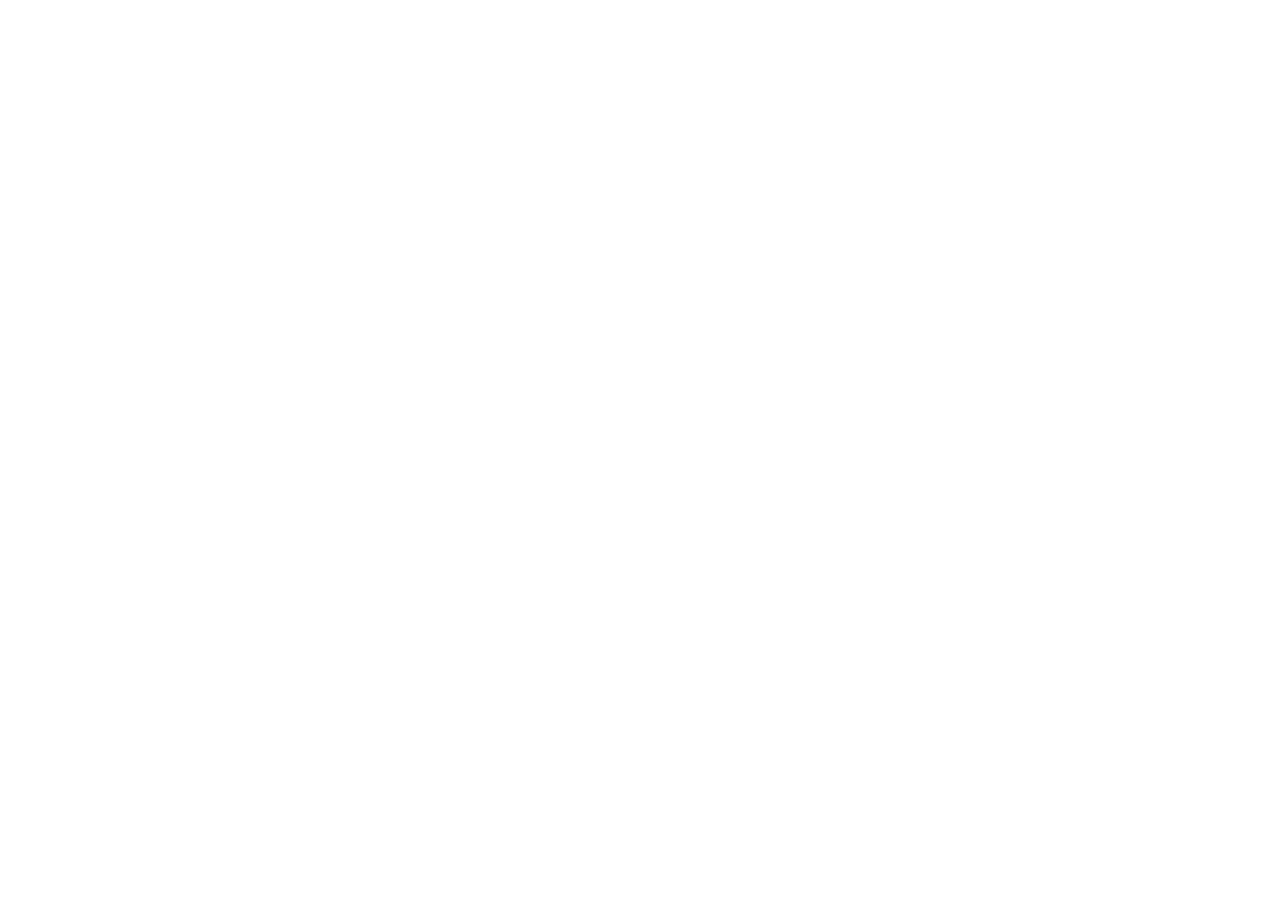
==== cssMemSlider/index.html @ 36a8434e "init: initial project cssMemSlider" ====
<!DOCTYPE html>
<html lang="en">
<head>
    <meta charset="UTF-8">
    <meta http-equiv="X-UA-Compatible" content="IE=edge">
    <meta name="viewport" content="width=device-width, initial-scale=1.0">
    <title>cssMemSlider</title>
</head>
<body>
    
</body>
</html>
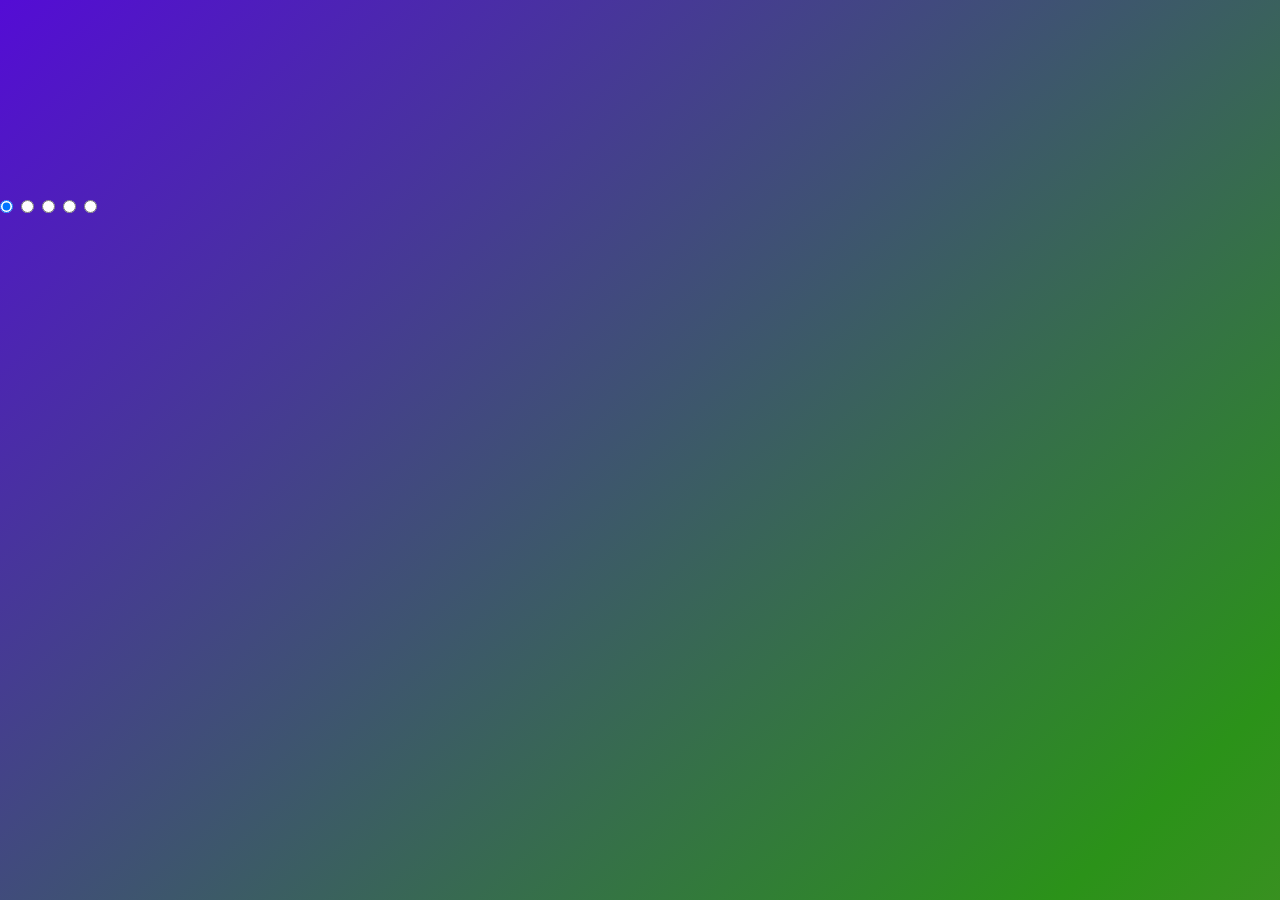
==== commit 99df0b9a: "feat: add structure" ====
--- a/cssMemSlider/index.html
+++ b/cssMemSlider/index.html
@@ -4,9 +4,42 @@
     <meta charset="UTF-8">
     <meta http-equiv="X-UA-Compatible" content="IE=edge">
     <meta name="viewport" content="width=device-width, initial-scale=1.0">
+    <link rel="shortcut icon" href="./assets/ico/favicon.ico" type="image/x-icon">
+   <link rel="stylesheet" href="./styles/nomalize.css">
+   <link rel="stylesheet" href="./styles/style.css">
+
     <title>cssMemSlider</title>
 </head>
 <body>
-    
+    <main class="gradient-background">
+        <div class="slider">
+            <div class="slide"><img src="" alt=""></div>
+            <div class="slide"><img src="" alt=""></div>
+            <div class="slide"><img src="" alt=""></div>
+            <div class="slide"><img src="" alt=""></div>
+            <div class="slide"><img src="" alt=""></div>
+        </div>
+        <div class="content">
+            <div class="text text_1"></div>
+            <div class="text text_2"></div>
+            <div class="text text_3"></div>
+            <div class="text text_4"></div>
+            <div class="text text_5"></div>
+        </div>
+        <div class="navigation">
+            <label for="slide-1"></label>
+            <label for="slide-2"></label>
+            <label for="slide-3"></label>
+            <label for="slide-4"></label>
+            <label for="slide-5"></label>
+        </div>
+        <input type="radio" id="slide-1" checked>
+        <input type="radio" id="slide-2">
+        <input type="radio" id="slide-3">
+        <input type="radio" id="slide-4">
+        <input type="radio" id="slide-5">
+         
+
+    </main>
 </body>
 </html>--- a/cssMemSlider/styles/nomalize.css
+++ b/cssMemSlider/styles/nomalize.css
@@ -0,0 +1,348 @@
+
+/* Document
+   ========================================================================== */
+
+/**
+ * 1. Correct the line height in all browsers.
+ * 2. Prevent adjustments of font size after orientation changes in iOS.
+ */
+
+ html {
+    line-height: 1.15; /* 1 */
+    -webkit-text-size-adjust: 100%; /* 2 */
+  }
+  
+  /* Sections
+     ========================================================================== */
+  
+  /**
+   * Remove the margin in all browsers.
+   */
+  
+  body {
+    margin: 0;
+  }
+  
+  /**
+   * Render the `main` element consistently in IE.
+   */
+  
+  main {
+    display: block;
+  }
+  
+  /**
+   * Correct the font size and margin on `h1` elements within `section` and
+   * `article` contexts in Chrome, Firefox, and Safari.
+   */
+  
+  h1 {
+    font-size: 2em;
+    margin: 0.67em 0;
+  }
+  
+  /* Grouping content
+     ========================================================================== */
+  
+  /**
+   * 1. Add the correct box sizing in Firefox.
+   * 2. Show the overflow in Edge and IE.
+   */
+  
+  hr {
+    box-sizing: content-box; /* 1 */
+    height: 0; /* 1 */
+    overflow: visible; /* 2 */
+  }
+  
+  /**
+   * 1. Correct the inheritance and scaling of font size in all browsers.
+   * 2. Correct the odd `em` font sizing in all browsers.
+   */
+  
+  pre {
+    font-family: monospace, monospace; /* 1 */
+    font-size: 1em; /* 2 */
+  }
+  
+  /* Text-level semantics
+     ========================================================================== */
+  
+  /**
+   * Remove the gray background on active links in IE 10.
+   */
+  
+  a {
+    background-color: transparent;
+  }
+  
+  /**
+   * 1. Remove the bottom border in Chrome 57-
+   * 2. Add the correct text decoration in Chrome, Edge, IE, Opera, and Safari.
+   */
+  
+  abbr[title] {
+    border-bottom: none; /* 1 */
+    text-decoration: underline; /* 2 */
+    text-decoration: underline dotted; /* 2 */
+  }
+  
+  /**
+   * Add the correct font weight in Chrome, Edge, and Safari.
+   */
+  
+  b,
+  strong {
+    font-weight: bolder;
+  }
+  
+  /**
+   * 1. Correct the inheritance and scaling of font size in all browsers.
+   * 2. Correct the odd `em` font sizing in all browsers.
+   */
+  
+  code,
+  kbd,
+  samp {
+    font-family: monospace, monospace; /* 1 */
+    font-size: 1em; /* 2 */
+  }
+  
+  /**
+   * Add the correct font size in all browsers.
+   */
+  
+  small {
+    font-size: 80%;
+  }
+  
+  /**
+   * Prevent `sub` and `sup` elements from affecting the line height in
+   * all browsers.
+   */
+  
+  sub,
+  sup {
+    font-size: 75%;
+    line-height: 0;
+    position: relative;
+    vertical-align: baseline;
+  }
+  
+  sub {
+    bottom: -0.25em;
+  }
+  
+  sup {
+    top: -0.5em;
+  }
+  
+  /* Embedded content
+     ========================================================================== */
+  
+  /**
+   * Remove the border on images inside links in IE 10.
+   */
+  
+  img {
+    border-style: none;
+  }
+  
+  /* Forms
+     ========================================================================== */
+  
+  /**
+   * 1. Change the font styles in all browsers.
+   * 2. Remove the margin in Firefox and Safari.
+   */
+  
+  button,
+  input,
+  optgroup,
+  select,
+  textarea {
+    font-family: inherit; /* 1 */
+    font-size: 100%; /* 1 */
+    line-height: 1.15; /* 1 */
+    margin: 0; /* 2 */
+  }
+  
+  /**
+   * Show the overflow in IE.
+   * 1. Show the overflow in Edge.
+   */
+  
+  button,
+  input { /* 1 */
+    overflow: visible;
+  }
+  
+  /**
+   * Remove the inheritance of text transform in Edge, Firefox, and IE.
+   * 1. Remove the inheritance of text transform in Firefox.
+   */
+  
+  button,
+  select { /* 1 */
+    text-transform: none;
+  }
+  
+  /**
+   * Correct the inability to style clickable types in iOS and Safari.
+   */
+  
+  button,
+  [type="button"],
+  [type="reset"],
+  [type="submit"] {
+    -webkit-appearance: button;
+  }
+  
+  /**
+   * Remove the inner border and padding in Firefox.
+   */
+  
+  button::-moz-focus-inner,
+  [type="button"]::-moz-focus-inner,
+  [type="reset"]::-moz-focus-inner,
+  [type="submit"]::-moz-focus-inner {
+    border-style: none;
+    padding: 0;
+  }
+  
+  /**
+   * Restore the focus styles unset by the previous rule.
+   */
+  
+  button:-moz-focusring,
+  [type="button"]:-moz-focusring,
+  [type="reset"]:-moz-focusring,
+  [type="submit"]:-moz-focusring {
+    outline: 1px dotted ButtonText;
+  }
+  
+  /**
+   * Correct the padding in Firefox.
+   */
+  
+  fieldset {
+    padding: 0.35em 0.75em 0.625em;
+  }
+  
+  /**
+   * 1. Correct the text wrapping in Edge and IE.
+   * 2. Correct the color inheritance from `fieldset` elements in IE.
+   * 3. Remove the padding so developers are not caught out when they zero out
+   *    `fieldset` elements in all browsers.
+   */
+  
+  legend {
+    box-sizing: border-box; /* 1 */
+    color: inherit; /* 2 */
+    display: table; /* 1 */
+    max-width: 100%; /* 1 */
+    padding: 0; /* 3 */
+    white-space: normal; /* 1 */
+  }
+  
+  /**
+   * Add the correct vertical alignment in Chrome, Firefox, and Opera.
+   */
+  
+  progress {
+    vertical-align: baseline;
+  }
+  
+  /**
+   * Remove the default vertical scrollbar in IE 10+.
+   */
+  
+  textarea {
+    overflow: auto;
+  }
+  
+  /**
+   * 1. Add the correct box sizing in IE 10.
+   * 2. Remove the padding in IE 10.
+   */
+  
+  [type="checkbox"],
+  [type="radio"] {
+    box-sizing: border-box; /* 1 */
+    padding: 0; /* 2 */
+  }
+  
+  /**
+   * Correct the cursor style of increment and decrement buttons in Chrome.
+   */
+  
+  [type="number"]::-webkit-inner-spin-button,
+  [type="number"]::-webkit-outer-spin-button {
+    height: auto;
+  }
+  
+  /**
+   * 1. Correct the odd appearance in Chrome and Safari.
+   * 2. Correct the outline style in Safari.
+   */
+  
+  [type="search"] {
+    -webkit-appearance: textfield; /* 1 */
+    outline-offset: -2px; /* 2 */
+  }
+  
+  /**
+   * Remove the inner padding in Chrome and Safari on macOS.
+   */
+  
+  [type="search"]::-webkit-search-decoration {
+    -webkit-appearance: none;
+  }
+  
+  /**
+   * 1. Correct the inability to style clickable types in iOS and Safari.
+   * 2. Change font properties to `inherit` in Safari.
+   */
+  
+  ::-webkit-file-upload-button {
+    -webkit-appearance: button; /* 1 */
+    font: inherit; /* 2 */
+  }
+  
+  /* Interactive
+     ========================================================================== */
+  
+  /*
+   * Add the correct display in Edge, IE 10+, and Firefox.
+   */
+  
+  details {
+    display: block;
+  }
+  
+  /*
+   * Add the correct display in all browsers.
+   */
+  
+  summary {
+    display: list-item;
+  }
+  
+  /* Misc
+     ========================================================================== */
+  
+  /**
+   * Add the correct display in IE 10+.
+   */
+  
+  template {
+    display: none;
+  }
+  
+  /**
+   * Add the correct display in IE 10.
+   */
+  
+  [hidden] {
+    display: none;
+  }--- a/cssMemSlider/styles/style.css
+++ b/cssMemSlider/styles/style.css
@@ -0,0 +1,29 @@
+@font-face {
+    font-family: "Eilee";
+    src: url("./asset/fonts/EileesmithRegular.ttf") format("ttf"),url("./asset/fonts/EileesmithRegular.otf") format("otf");
+    font-weight: 400;
+    font-style: normal;
+  }
+  body{
+      font-family: 'Eilee';
+      font-size: 2rem;
+  }
+.gradient-background{
+        background: linear-gradient(317deg,#14ef9f,#341894,#a0845a,#2b9219,#540cd5);
+        background-size: 360% 360%;
+        animation: gradient-animation 48s ease infinite;
+        height: 100vh;
+      }
+      @keyframes gradient-animation {
+        0% {
+          background-position: 0% 50%;
+        }
+        50% {
+          background-position: 100% 50%;
+        }
+        100% {
+          background-position: 0% 50%;
+        }
+      }
+
+  
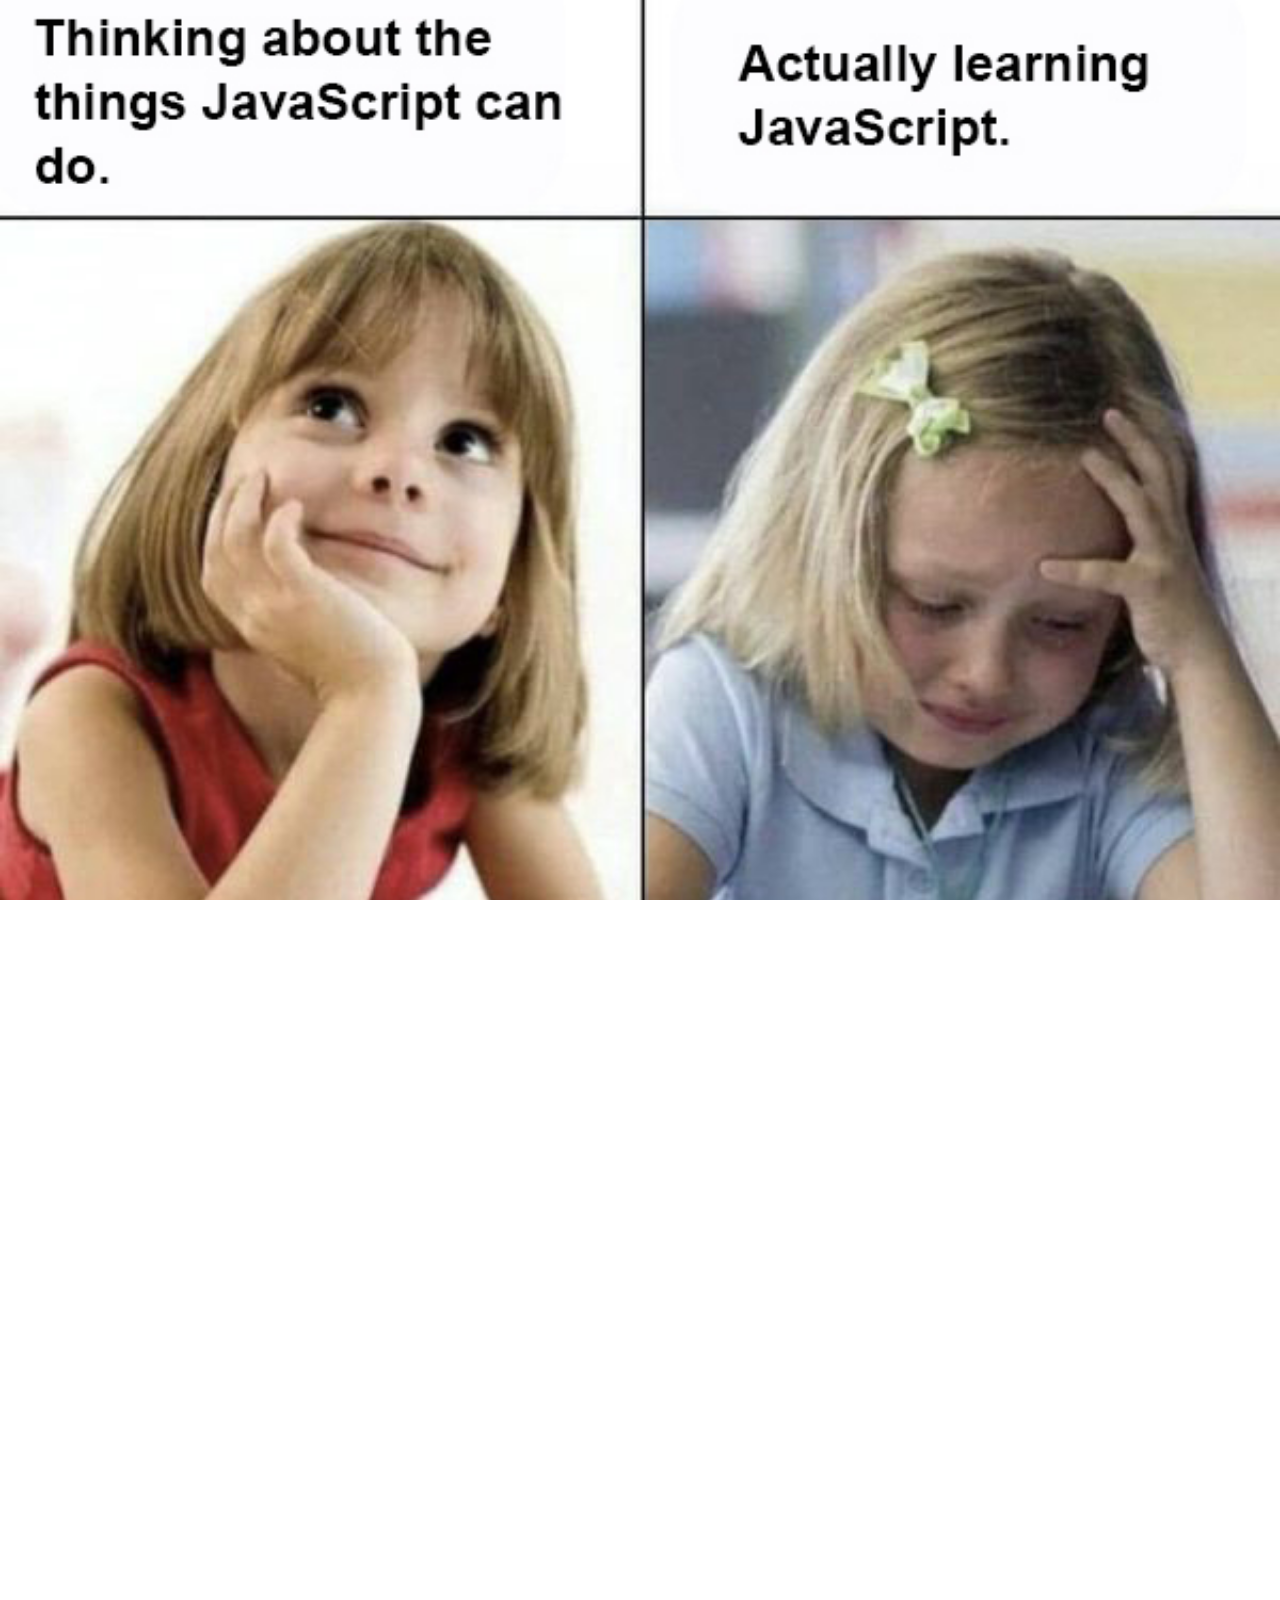
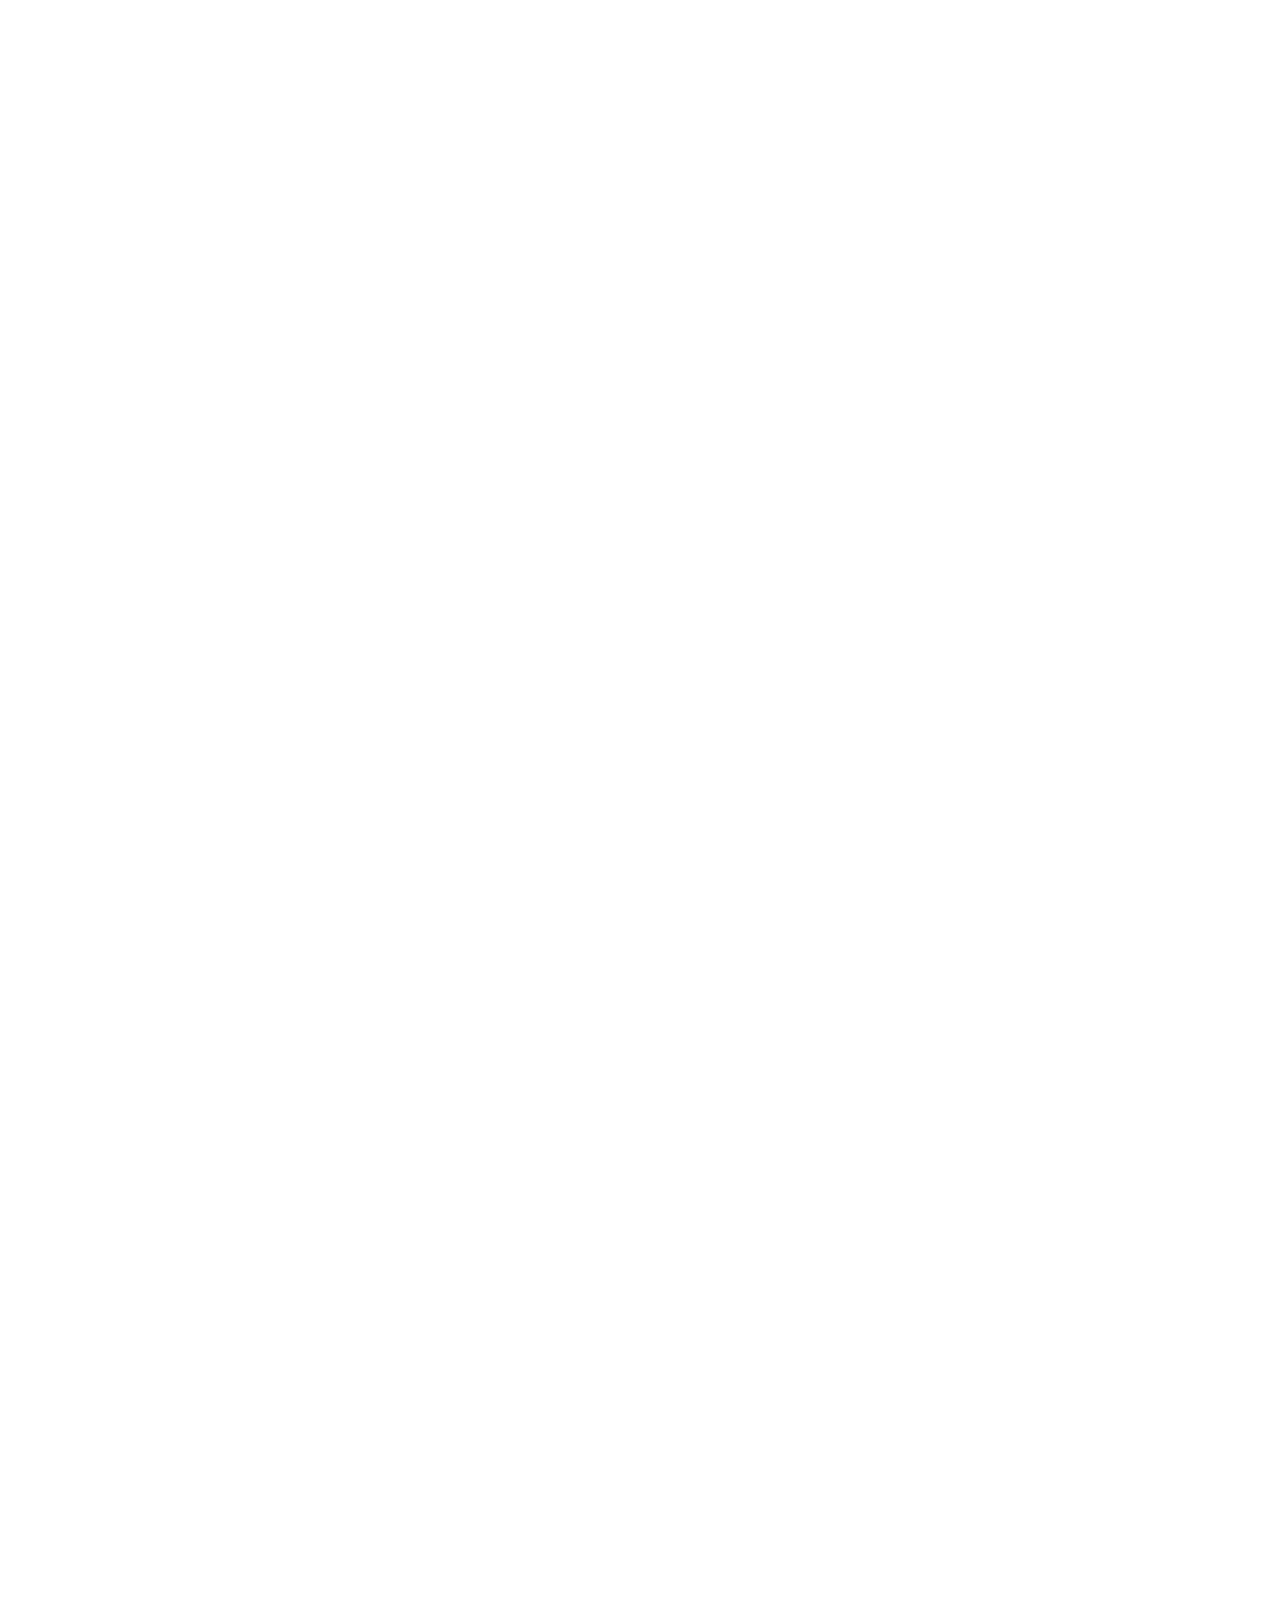
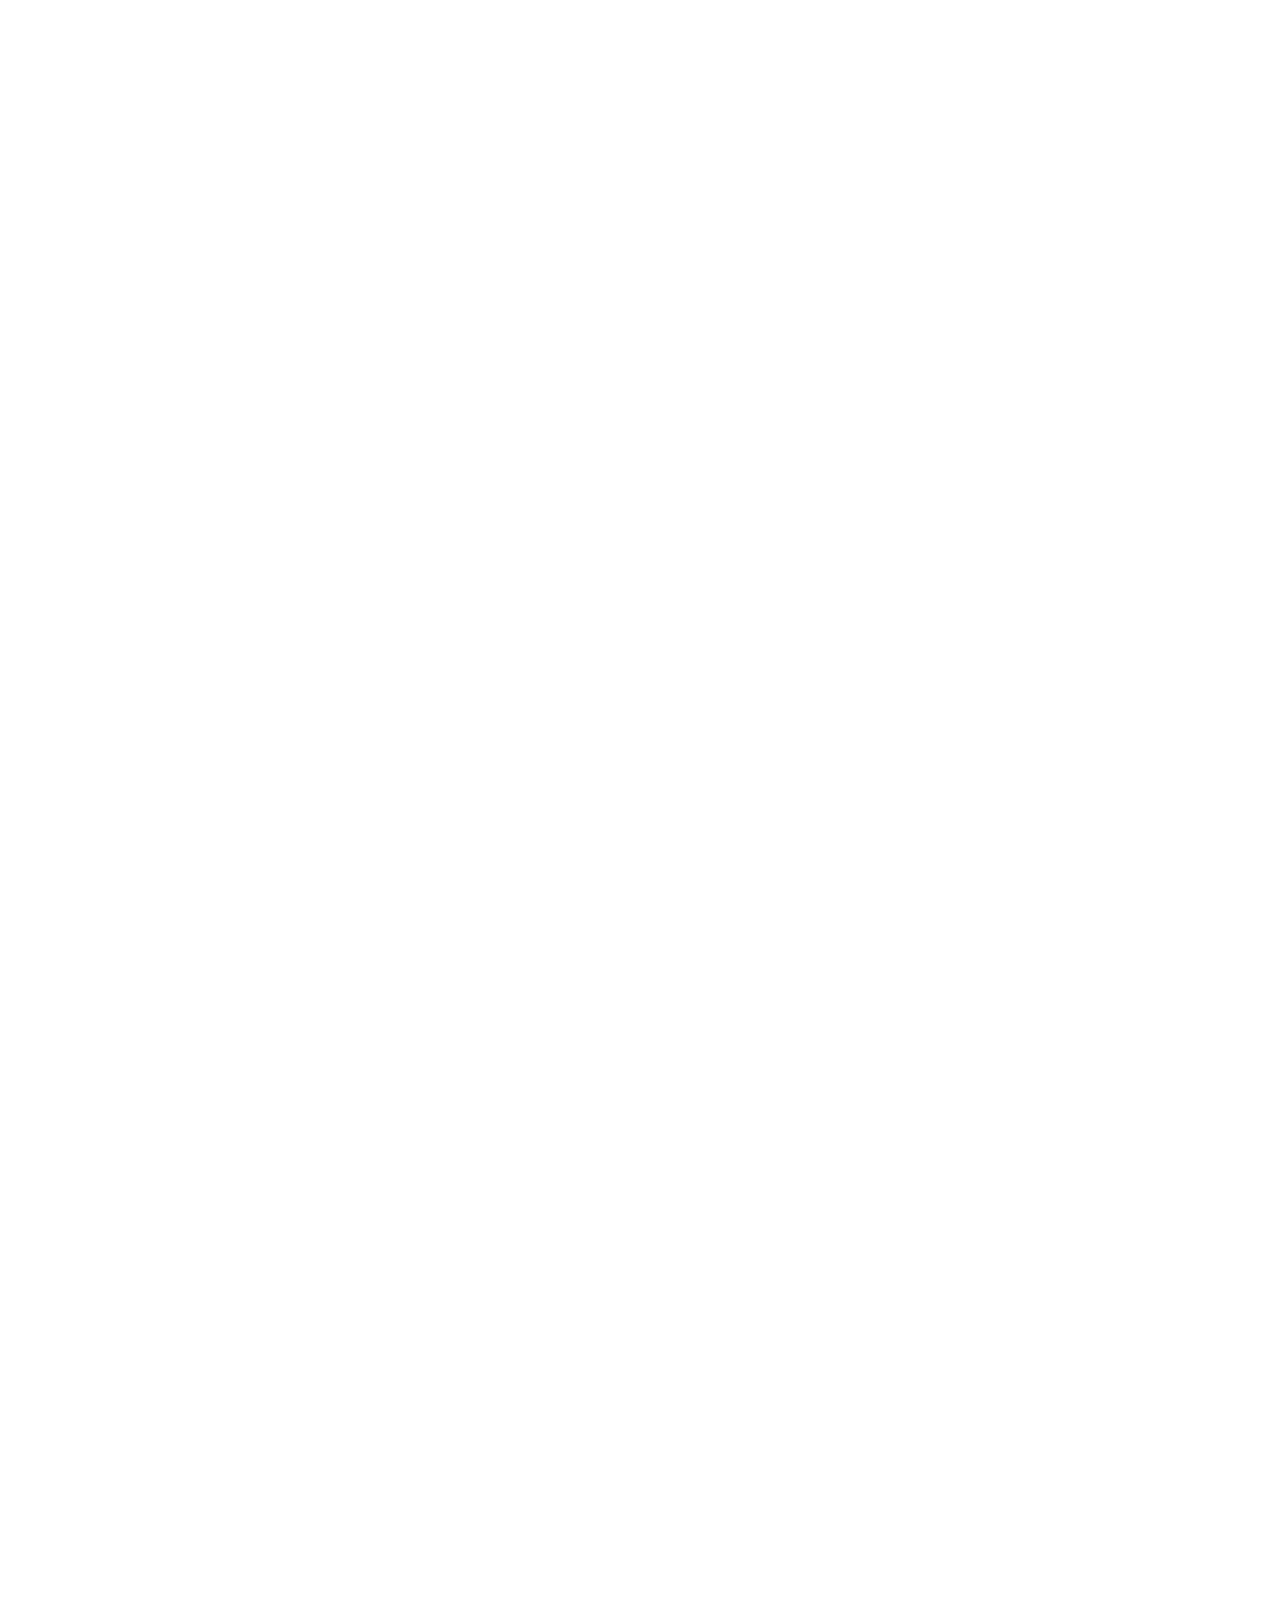
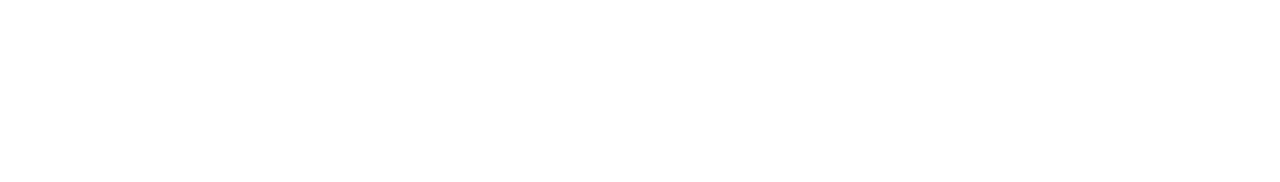
==== commit e0576aaa: "feat: add content" ====
--- a/cssMemSlider/index.html
+++ b/cssMemSlider/index.html
@@ -13,18 +13,18 @@
 <body>
     <main class="gradient-background">
         <div class="slider">
-            <div class="slide"><img src="" alt=""></div>
-            <div class="slide"><img src="" alt=""></div>
-            <div class="slide"><img src="" alt=""></div>
-            <div class="slide"><img src="" alt=""></div>
-            <div class="slide"><img src="" alt=""></div>
+            <div class="slide"><img src="./assets/img/truth.jpg" alt=""></div>
+            <div class="slide"><img src="./assets/img/language.jpg" alt=""></div>
+            <div class="slide"><img src="./assets/img/popular.webp" alt=""></div>
+            <div class="slide"><img src="./assets/img/variable.webp" alt=""></div>
+            <div class="slide"><img src="./assets/img/framework.webp" alt=""></div>
         </div>
         <div class="content">
-            <div class="text text_1"></div>
-            <div class="text text_2"></div>
-            <div class="text text_3"></div>
-            <div class="text text_4"></div>
-            <div class="text text_5"></div>
+            <div class="text text_1">The truth about JavaScript</div>
+            <div class="text text_2">Ok coders… Who doesn’t want to be a millionaire?</div>
+            <div class="text text_3">Because Airbnb’s ESLint is Merciless in React</div>
+            <div class="text text_4">Variable is constant in JS, you know?</div>
+            <div class="text text_5">Hold my beer, please… When you are going to learn a new Javascript</div>
         </div>
         <div class="navigation">
             <label for="slide-1"></label>
--- a/cssMemSlider/styles/style.css
+++ b/cssMemSlider/styles/style.css
@@ -4,15 +4,29 @@
     font-weight: 400;
     font-style: normal;
   }
-  body{
+  html,
+  body {
+      font-size: 62.5%;
       font-family: 'Eilee';
-      font-size: 2rem;
+      font-weight: normal;
+      font-style: normal;
+      color: rgb(14, 10, 10);
+      overflow-x: hidden;
   }
+  
+  img {
+      width: 100%;
+      height: 100%;
+      object-fit: contain;
+      flex-shrink: 0;
+  }
+ 
 .gradient-background{
         background: linear-gradient(317deg,#14ef9f,#341894,#a0845a,#2b9219,#540cd5);
         background-size: 360% 360%;
         animation: gradient-animation 48s ease infinite;
         height: 100vh;
+        width: 100vw;
       }
       @keyframes gradient-animation {
         0% {
@@ -25,5 +39,50 @@
           background-position: 0% 50%;
         }
       }
+      .main{
+        width: 90vw;
+        height: 70vh;
+        display: flex;
+        justify-content: center;
+        align-self: center;
+        cursor: pointer;
+        margin: auto;
+      }
+      .slider{
+    }
+      .slide{
+      }
+.tontent{
+width: 75vw;
+height: 20vh;
+      }
+.text{
+    font-size: 2rem;
+    font-family: 'Eilee'
+}
+.label{
+    display: flex;
+    justify-content: center;
+    align-self: center;
+    cursor: pointer;
+}
+.navigation{
+    width: 25vw;
+    height: 20hv;
+    display: flex;
+    justify-content: center;
+    align-self: center;
+    cursor: pointer;
+}
+
+      @media  (max-width: 1920px) {
+       
+      }
+      
+      @media  (max-width: 767px) {
+      
+      }
+      
+      
 
   
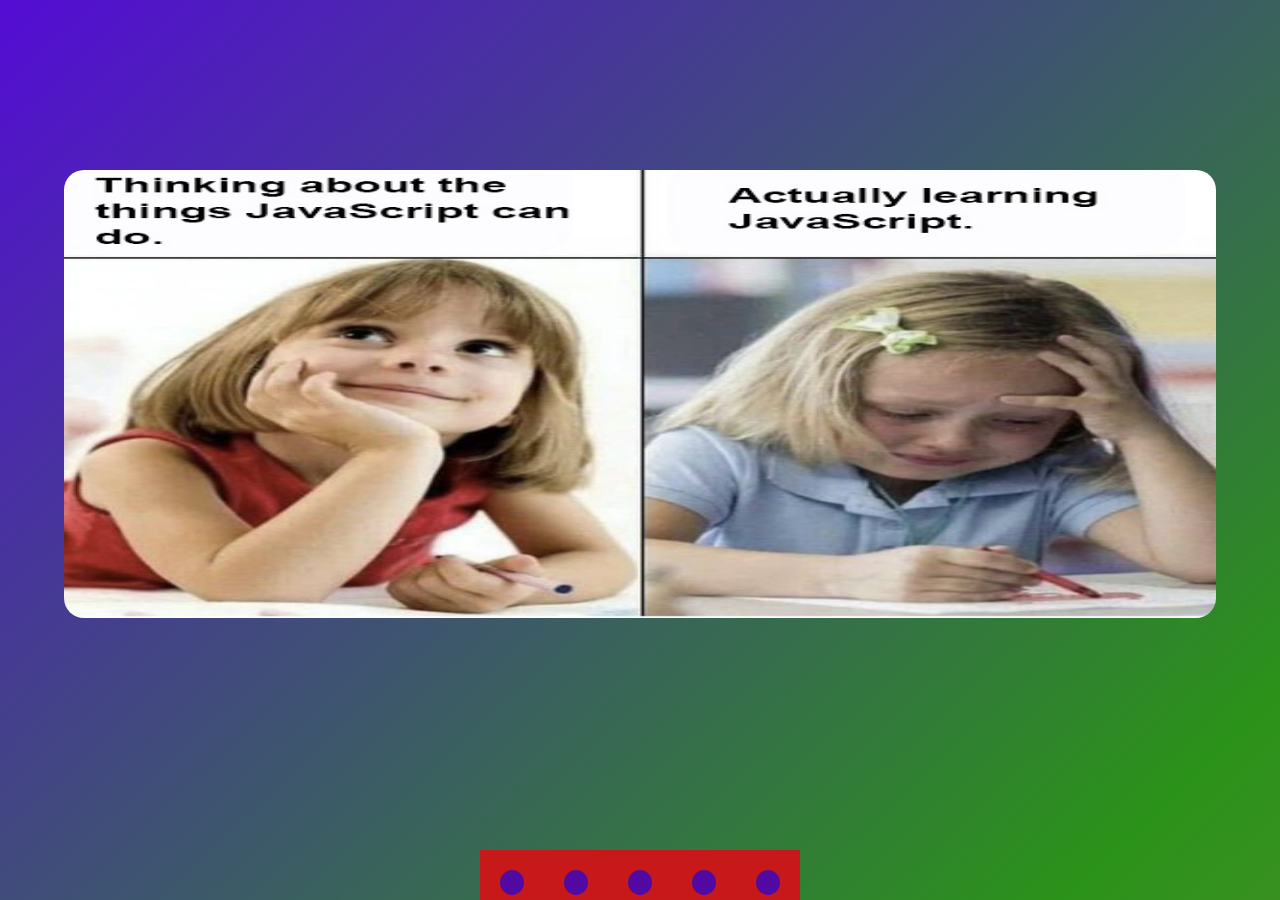
==== commit bec2e838: "feat: add slides handle." ====
--- a/cssMemSlider/index.html
+++ b/cssMemSlider/index.html
@@ -1,45 +1,54 @@
 <!DOCTYPE html>
 <html lang="en">
+
 <head>
-    <meta charset="UTF-8">
-    <meta http-equiv="X-UA-Compatible" content="IE=edge">
-    <meta name="viewport" content="width=device-width, initial-scale=1.0">
-    <link rel="shortcut icon" href="./assets/ico/favicon.ico" type="image/x-icon">
-   <link rel="stylesheet" href="./styles/nomalize.css">
-   <link rel="stylesheet" href="./styles/style.css">
+  <meta charset="UTF-8">
+  <meta http-equiv="X-UA-Compatible" content="IE=edge">
+  <meta name="viewport" content="width=device-width, initial-scale=1.0">
+  <link rel="shortcut icon" href="./assets/ico/favicon.ico" type="image/x-icon">
+  <link rel="stylesheet" href="./styles/nomalize.css">
+  <link rel="stylesheet" href="./styles/style.css">
+  <title>cssMemSlider</title>
+</head>
 
-    <title>cssMemSlider</title>
-</head>
 <body>
-    <main class="gradient-background">
-        <div class="slider">
-            <div class="slide"><img src="./assets/img/truth.jpg" alt=""></div>
-            <div class="slide"><img src="./assets/img/language.jpg" alt=""></div>
-            <div class="slide"><img src="./assets/img/popular.webp" alt=""></div>
-            <div class="slide"><img src="./assets/img/variable.webp" alt=""></div>
-            <div class="slide"><img src="./assets/img/framework.webp" alt=""></div>
+  <main class="main gradient-background">
+    <div class="wrapper">
+      <section class="slider center">
+
+        <div class="slides">
+          <input type="radio" name="btn" id="btn-1" checked />
+          <input type="radio" name="btn" id="btn-2" />
+          <input type="radio" name="btn" id="btn-3" />
+          <input type="radio" name="btn" id="btn-4" />
+          <input type="radio" name="btn" id="btn-5">
+
+          <div class="slide slider-1"><img src="./assets/img/truth.jpg" alt="slide-1" /></div>
+          <div class="slide"><img src="./assets/img/language.jpg" alt="slide-2" /></div>
+          <div class="slide"><img src="./assets/img/popular.webp" alt="slide-3" /></div>
+          <div class="slide"><img src="./assets/img/variable.webp" alt="slide-4" /></div>
+          <div class="slide"><img src="./assets/img/framework.webp" alt="slide-5" /></div>
         </div>
+        <div class="wrap">
         <div class="content">
-            <div class="text text_1">The truth about JavaScript</div>
-            <div class="text text_2">Ok coders… Who doesn’t want to be a millionaire?</div>
-            <div class="text text_3">Because Airbnb’s ESLint is Merciless in React</div>
-            <div class="text text_4">Variable is constant in JS, you know?</div>
-            <div class="text text_5">Hold my beer, please… When you are going to learn a new Javascript</div>
+          <div class="text text-1">The truth about JavaScript</div>
+          <div class="text text-2">Ok coders… Who doesn’t want to be a millionaire?</div>
+          <div class="text text-3">Because Airbnb’s ESLint is Merciless in React</div>
+          <div class="text text-4">Variable is constant in JS, you know?</div>
+          <div class="text text-5">Hold my beer, please… When you are going to learn a new Javascript</div>
         </div>
         <div class="navigation">
-            <label for="slide-1"></label>
-            <label for="slide-2"></label>
-            <label for="slide-3"></label>
-            <label for="slide-4"></label>
-            <label for="slide-5"></label>
+          <label for="btn-1" class="bar"></label>
+          <label for="btn-2" class="bar"></label>
+          <label for="btn-3" class="bar"></label>
+          <label for="btn-4" class="bar"></label>
+          <label for="btn-5" class="bar"></label>
         </div>
-        <input type="radio" id="slide-1" checked>
-        <input type="radio" id="slide-2">
-        <input type="radio" id="slide-3">
-        <input type="radio" id="slide-4">
-        <input type="radio" id="slide-5">
-         
+        </div>
+        
+      </section>
+    </div>
+  </main>
+</body>
 
-    </main>
-</body>
 </html>--- a/cssMemSlider/styles/style.css
+++ b/cssMemSlider/styles/style.css
@@ -1,88 +1,160 @@
 @font-face {
-    font-family: "Eilee";
-    src: url("./asset/fonts/EileesmithRegular.ttf") format("ttf"),url("./asset/fonts/EileesmithRegular.otf") format("otf");
-    font-weight: 400;
-    font-style: normal;
-  }
-  html,
-  body {
-      font-size: 62.5%;
-      font-family: 'Eilee';
-      font-weight: normal;
-      font-style: normal;
-      color: rgb(14, 10, 10);
-      overflow-x: hidden;
-  }
-  
-  img {
-      width: 100%;
-      height: 100%;
-      object-fit: contain;
-      flex-shrink: 0;
-  }
- 
-.gradient-background{
-        background: linear-gradient(317deg,#14ef9f,#341894,#a0845a,#2b9219,#540cd5);
-        background-size: 360% 360%;
-        animation: gradient-animation 48s ease infinite;
-        height: 100vh;
-        width: 100vw;
-      }
-      @keyframes gradient-animation {
-        0% {
-          background-position: 0% 50%;
-        }
-        50% {
-          background-position: 100% 50%;
-        }
-        100% {
-          background-position: 0% 50%;
-        }
-      }
-      .main{
-        width: 90vw;
-        height: 70vh;
-        display: flex;
-        justify-content: center;
-        align-self: center;
-        cursor: pointer;
-        margin: auto;
-      }
-      .slider{
-    }
-      .slide{
-      }
-.tontent{
-width: 75vw;
-height: 20vh;
-      }
-.text{
-    font-size: 2rem;
-    font-family: 'Eilee'
-}
-.label{
-    display: flex;
-    justify-content: center;
-    align-self: center;
-    cursor: pointer;
-}
-.navigation{
-    width: 25vw;
-    height: 20hv;
-    display: flex;
-    justify-content: center;
-    align-self: center;
-    cursor: pointer;
+  font-family: "EileesmithRegular";
+  src: url("EileesmithRegular.ttf");
+  src: local("EileesmithRegular"),
+    url("./asset/fonts/EileesmithRegular.ttf") format("ttf"),
+    url("./asset/fonts/EileesmithRegular.otf") format("otf");
+  font-weight: 400;
+  font-style: normal;
 }
 
-      @media  (max-width: 1920px) {
-       
-      }
-      
-      @media  (max-width: 767px) {
-      
-      }
-      
-      
+/* ===start styles==== */
+html,
+body {
+  font-size: 62.5%;
+  font-family: "EileesmithRegular";
+  font-weight: normal;
+  font-style: normal;
+  color: rgb(14, 10, 10);
+}
 
+
+.gradient-background {
+  background: linear-gradient(
+    317deg,
+    #14ef9f,
+    #341894,
+    #a0845a,
+    #2b9219,
+    #540cd5
+  );
+  background-size: 360% 360%;
+  animation: gradient-animation 48s ease infinite;
+ 
+}
+@keyframes gradient-animation {
+  0% {
+    background-position: 0% 50%;
+  }
+  50% {
+    background-position: 100% 50%;
+  }
+  100% {
+    background-position: 0% 50%;
+  }
+}
+
+/* ====body styles= */
+.main {
+  width: 100vw;
+  height: 100vh;
+  display: flex;
+  justify-content: center;
+  align-items: center;
+}
+.center{
+  margin: auto;
+}
+
+.wrapper{
+  width:  100%;
+  max-width: 192rem;
+  margin:auto;
+  height: 56rem;
+}
+.slider {
+  width: 90%;
+  height:80%;
+  overflow: hidden;    
+  display: flex;
+  flex-direction: column;
+}
+.wrap{
+  display: flex;
+  justify-content: space-between;
+}
+.navigation {
+  height: 5rem;
+  display: flex;
+  justify-items: end;
+ background: rgb(199, 25, 25); 
+ width: 25%;
+
+  position: absolute;
+
+  bottom: 0;
+  left: 50%;
+  transform: translateX(-50%);
+}
+.bar {
+  width: 2.5rem;
+  height: 2.5rem;
+  margin: 2rem;
+  background-color: blue;
+  opacity: .6;
+  border-radius: 50%;
+  cursor: pointer;
+  transition: all .7 ease;
+}
+.bar:hover {
+  background-color: rgb(21, 156, 55);
+  opacity: 1;
+ transform:scale(1.4);
+  transition: all .5 ease;
+}
+.bar:active {
+  background-color: rgb(255, 94, 0);
+  opacity: .3;
+  transition: all .5 ease;
+}
+input[name="btn"] {
+  position: absolute;
+  visibility: hidden;
+}
+
+.slides {
+  display: flex;
+  width: 500%;
+  height: 100%;
+}
+.slide {
+  width: 20%;
+  transition: all 1.5s ease;   
+
+}
+.slide img{
+  border-radius: 2rem;
   
+  width: 100%;
+  height: 100%;
+}
+#btn-1:checked ~ .slider-1 {
+ margin-left: 0;
+}
+#btn-2:checked ~  .slider-1 {
+  margin-left: -20%;
+}
+#btn-3:checked ~  .slider-1 {
+  margin-left: -40%;
+}
+#btn-4:checked ~  .slider-1 {
+  margin-left: -60%;
+}
+#btn-5:checked ~  .slider-1{
+  margin-left: -80%;
+}
+.content {
+  /* display: none; */
+  display: flex;
+}
+.text {
+  visibility: hidden;
+  font-size: 2rem;
+  font-family: "EileesmithRegular";
+}
+/* ===media query===== */
+@media (max-width: 1920px) {
+}
+
+@media (max-width: 767px) {
+}
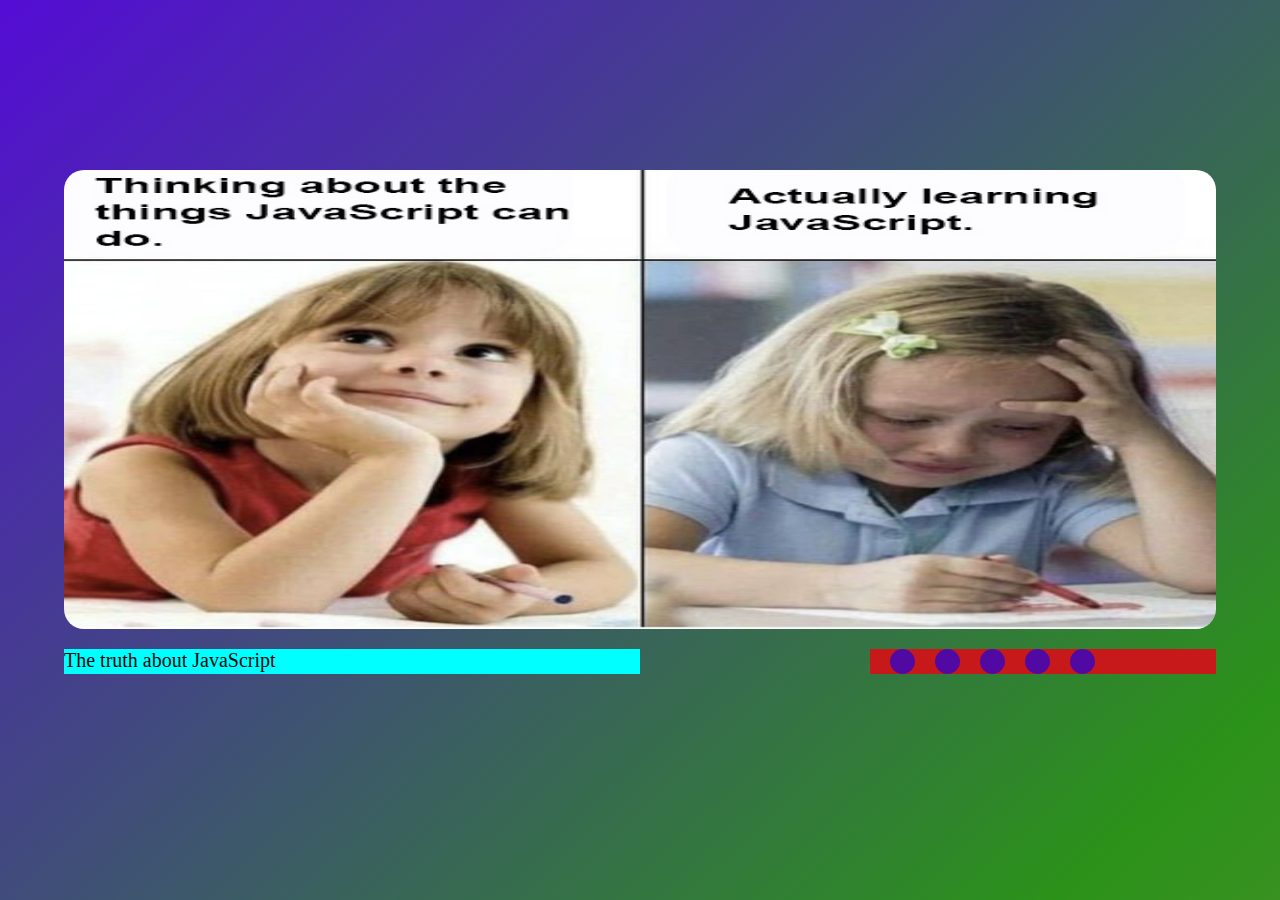
==== commit 9ba08133: "feat: add content  and pagination" ====
--- a/cssMemSlider/index.html
+++ b/cssMemSlider/index.html
@@ -1,54 +1,73 @@
 <!DOCTYPE html>
 <html lang="en">
+  <head>
+    <meta charset="UTF-8" />
+    <meta http-equiv="X-UA-Compatible" content="IE=edge" />
+    <meta name="viewport" content="width=device-width, initial-scale=1.0" />
+    <link
+      rel="shortcut icon"
+      href="./assets/ico/favicon.ico"
+      type="image/x-icon"
+    />
+    <link rel="stylesheet" href="./styles/nomalize.css" />
+    <link rel="stylesheet" href="./styles/style.css" />
+    <title>cssMemSlider</title>
+  </head>
 
-<head>
-  <meta charset="UTF-8">
-  <meta http-equiv="X-UA-Compatible" content="IE=edge">
-  <meta name="viewport" content="width=device-width, initial-scale=1.0">
-  <link rel="shortcut icon" href="./assets/ico/favicon.ico" type="image/x-icon">
-  <link rel="stylesheet" href="./styles/nomalize.css">
-  <link rel="stylesheet" href="./styles/style.css">
-  <title>cssMemSlider</title>
-</head>
+  <body>
+    <main class="main gradient-background">
+      <div class="wrapper">
+        <section class="slider center">
+          <div class="slides">
+            <input type="radio" class="radio" name="btn" id="btn-1" checked />
+            <input type="radio"class="radio" name="btn" id="btn-2" />
+            <input type="radio" class="radio" name="btn" id="btn-3" />
+            <input type="radio" class="radio" name="btn" id="btn-4" />
+            <input type="radio" class="radio" name="btn" id="btn-5" />
 
-<body>
-  <main class="main gradient-background">
-    <div class="wrapper">
-      <section class="slider center">
-
-        <div class="slides">
-          <input type="radio" name="btn" id="btn-1" checked />
-          <input type="radio" name="btn" id="btn-2" />
-          <input type="radio" name="btn" id="btn-3" />
-          <input type="radio" name="btn" id="btn-4" />
-          <input type="radio" name="btn" id="btn-5">
-
-          <div class="slide slider-1"><img src="./assets/img/truth.jpg" alt="slide-1" /></div>
-          <div class="slide"><img src="./assets/img/language.jpg" alt="slide-2" /></div>
-          <div class="slide"><img src="./assets/img/popular.webp" alt="slide-3" /></div>
-          <div class="slide"><img src="./assets/img/variable.webp" alt="slide-4" /></div>
-          <div class="slide"><img src="./assets/img/framework.webp" alt="slide-5" /></div>
-        </div>
-        <div class="wrap">
-        <div class="content">
-          <div class="text text-1">The truth about JavaScript</div>
-          <div class="text text-2">Ok coders… Who doesn’t want to be a millionaire?</div>
-          <div class="text text-3">Because Airbnb’s ESLint is Merciless in React</div>
-          <div class="text text-4">Variable is constant in JS, you know?</div>
-          <div class="text text-5">Hold my beer, please… When you are going to learn a new Javascript</div>
-        </div>
-        <div class="navigation">
-          <label for="btn-1" class="bar"></label>
-          <label for="btn-2" class="bar"></label>
-          <label for="btn-3" class="bar"></label>
-          <label for="btn-4" class="bar"></label>
-          <label for="btn-5" class="bar"></label>
-        </div>
-        </div>
-        
-      </section>
-    </div>
-  </main>
-</body>
-
-</html>+            <div class="slide slider-1">
+              <img src="./assets/img/truth.jpg" alt="slide-1" />
+            </div>
+            <div class="slide">
+              <img src="./assets/img/language.jpg" alt="slide-2" />
+            </div>
+            <div class="slide">
+              <img src="./assets/img/popular.webp" alt="slide-3" />
+            </div>
+            <div class="slide">
+              <img src="./assets/img/variable.webp" alt="slide-4" />
+            </div>
+            <div class="slide">
+              <img src="./assets/img/framework.webp" alt="slide-5" />
+            </div>
+          </div>
+          <div class="wrap">
+            <div class="parent">
+              <div class="content">
+                <div class="text text-1">The truth about JavaScript</div>
+                <div class="text">
+                  Ok coders… Who doesn’t want to be a millionaire?
+                </div>
+                <div class="text">
+                  Because Airbnb’s ESLint is Merciless in React
+                </div>
+                <div class="text">Variable is constant in JS, you know?</div>
+                <div class="text">
+                  Hold my beer, please… When you are going to learn a new
+                  Javascript
+                </div>
+              </div>
+            </div>
+            <div class="navigation">
+              <label for="btn-1" class="bar"></label>
+              <label for="btn-2" class="bar"></label>
+              <label for="btn-3" class="bar"></label>
+              <label for="btn-4" class="bar"></label>
+              <label for="btn-5" class="bar"></label>
+            </div>
+          </div>
+        </section>
+      </div>
+    </main>
+  </body>
+</html>
--- a/cssMemSlider/styles/style.css
+++ b/cssMemSlider/styles/style.css
@@ -63,33 +63,39 @@
   height: 56rem;
 }
 .slider {
+  overflow: hidden; 
+
   width: 90%;
-  height:80%;
-  overflow: hidden;    
+  height:90%;
+   
   display: flex;
   flex-direction: column;
 }
+.slides {
+  overflow: hidden; 
+  display: flex;
+  width: 500%;
+  height: 100%;
+}
 .wrap{
+  width: 100%;
   display: flex;
   justify-content: space-between;
+  margin-top: 2rem;
 }
+
 .navigation {
-  height: 5rem;
+  height: 2.5rem;
   display: flex;
-  justify-items: end;
+  justify-self: end;
  background: rgb(199, 25, 25); 
- width: 25%;
+ width: 30%;
 
-  position: absolute;
-
-  bottom: 0;
-  left: 50%;
-  transform: translateX(-50%);
 }
 .bar {
   width: 2.5rem;
   height: 2.5rem;
-  margin: 2rem;
+  margin-left: 2rem;
   background-color: blue;
   opacity: .6;
   border-radius: 50%;
@@ -99,7 +105,7 @@
 .bar:hover {
   background-color: rgb(21, 156, 55);
   opacity: 1;
- transform:scale(1.4);
+ transform:scale(1.2);
   transition: all .5 ease;
 }
 .bar:active {
@@ -108,15 +114,10 @@
   transition: all .5 ease;
 }
 input[name="btn"] {
-  position: absolute;
-  visibility: hidden;
+  display: none;
 }
 
-.slides {
-  display: flex;
-  width: 500%;
-  height: 100%;
-}
+
 .slide {
   width: 20%;
   transition: all 1.5s ease;   
@@ -143,14 +144,41 @@
 #btn-5:checked ~  .slider-1{
   margin-left: -80%;
 }
+.parent{
+  width: 50%;
+  overflow: hidden;
+}
 .content {
-  /* display: none; */
   display: flex;
+  width: 550%;
+  /* height: 12.5rem; */
+  /* overflow: hidden; */
+ 
+  background-color: aqua;
 }
 .text {
-  visibility: hidden;
+  width: 20%;
+  color: #070707;
+  transition: transform 1s ease-out, opacity 1s ease-out;
   font-size: 2rem;
   font-family: "EileesmithRegular";
+  height:2.5rem;
+}
+#btn-1:checked ~ .wrap .text-1{
+  margin-left: 0%;
+}
+#btn-2:checked ~ .wrap .text-1{
+  margin-left: -20%;
+}
+#btn-3:checked  ~ .wrap .text-1{
+  margin-left:-40%;
+}
+#btn-4:checked  ~ .wrap .text-1{
+  margin-left: -60%;
+}
+#btn-5:checked  ~ .wrap .text-1{
+  margin-left:-80%;
+
 }
 /* ===media query===== */
 @media (max-width: 1920px) {
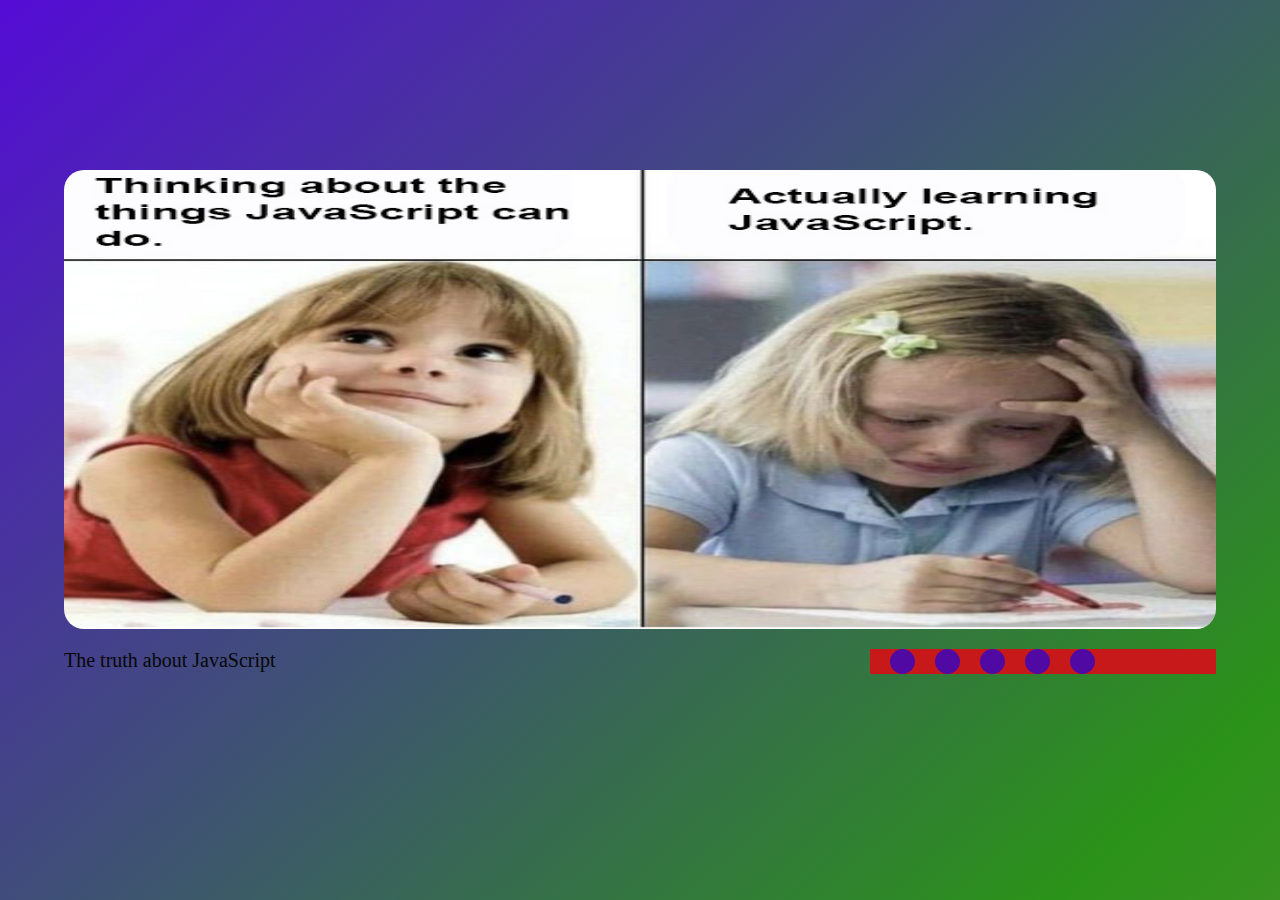
==== commit 9f24841b: "feat: add text appear" ====
--- a/cssMemSlider/index.html
+++ b/cssMemSlider/index.html
@@ -18,12 +18,13 @@
     <main class="main gradient-background">
       <div class="wrapper">
         <section class="slider center">
-          <div class="slides">
             <input type="radio" class="radio" name="btn" id="btn-1" checked />
             <input type="radio"class="radio" name="btn" id="btn-2" />
             <input type="radio" class="radio" name="btn" id="btn-3" />
             <input type="radio" class="radio" name="btn" id="btn-4" />
             <input type="radio" class="radio" name="btn" id="btn-5" />
+          <div class="slides">
+            
 
             <div class="slide slider-1">
               <img src="./assets/img/truth.jpg" alt="slide-1" />
--- a/cssMemSlider/styles/style.css
+++ b/cssMemSlider/styles/style.css
@@ -129,32 +129,30 @@
   width: 100%;
   height: 100%;
 }
-#btn-1:checked ~ .slider-1 {
+#btn-1:checked ~  .slides>.slider-1 {
  margin-left: 0;
 }
-#btn-2:checked ~  .slider-1 {
+#btn-2:checked ~  .slides>.slider-1 {
   margin-left: -20%;
 }
-#btn-3:checked ~  .slider-1 {
+#btn-3:checked ~  .slides>.slider-1 {
   margin-left: -40%;
 }
-#btn-4:checked ~  .slider-1 {
+#btn-4:checked ~  .slides>.slider-1 {
   margin-left: -60%;
 }
-#btn-5:checked ~  .slider-1{
+#btn-5:checked ~  .slides>.slider-1{
   margin-left: -80%;
 }
 .parent{
-  width: 50%;
+  width: 60%;
   overflow: hidden;
 }
 .content {
   display: flex;
   width: 550%;
-  /* height: 12.5rem; */
-  /* overflow: hidden; */
  
-  background-color: aqua;
+ 
 }
 .text {
   width: 20%;
@@ -166,18 +164,23 @@
 }
 #btn-1:checked ~ .wrap .text-1{
   margin-left: 0%;
+  transition: all 0.5s  ease-in;
 }
 #btn-2:checked ~ .wrap .text-1{
   margin-left: -20%;
+  transition: all 0.5s  ease-in;
 }
 #btn-3:checked  ~ .wrap .text-1{
   margin-left:-40%;
+  transition: all 0.5s  ease-in;
 }
 #btn-4:checked  ~ .wrap .text-1{
   margin-left: -60%;
+  transition: all 0.5s  ease-in;
 }
 #btn-5:checked  ~ .wrap .text-1{
   margin-left:-80%;
+  transition: all 0.5s ease-in;
 
 }
 /* ===media query===== */
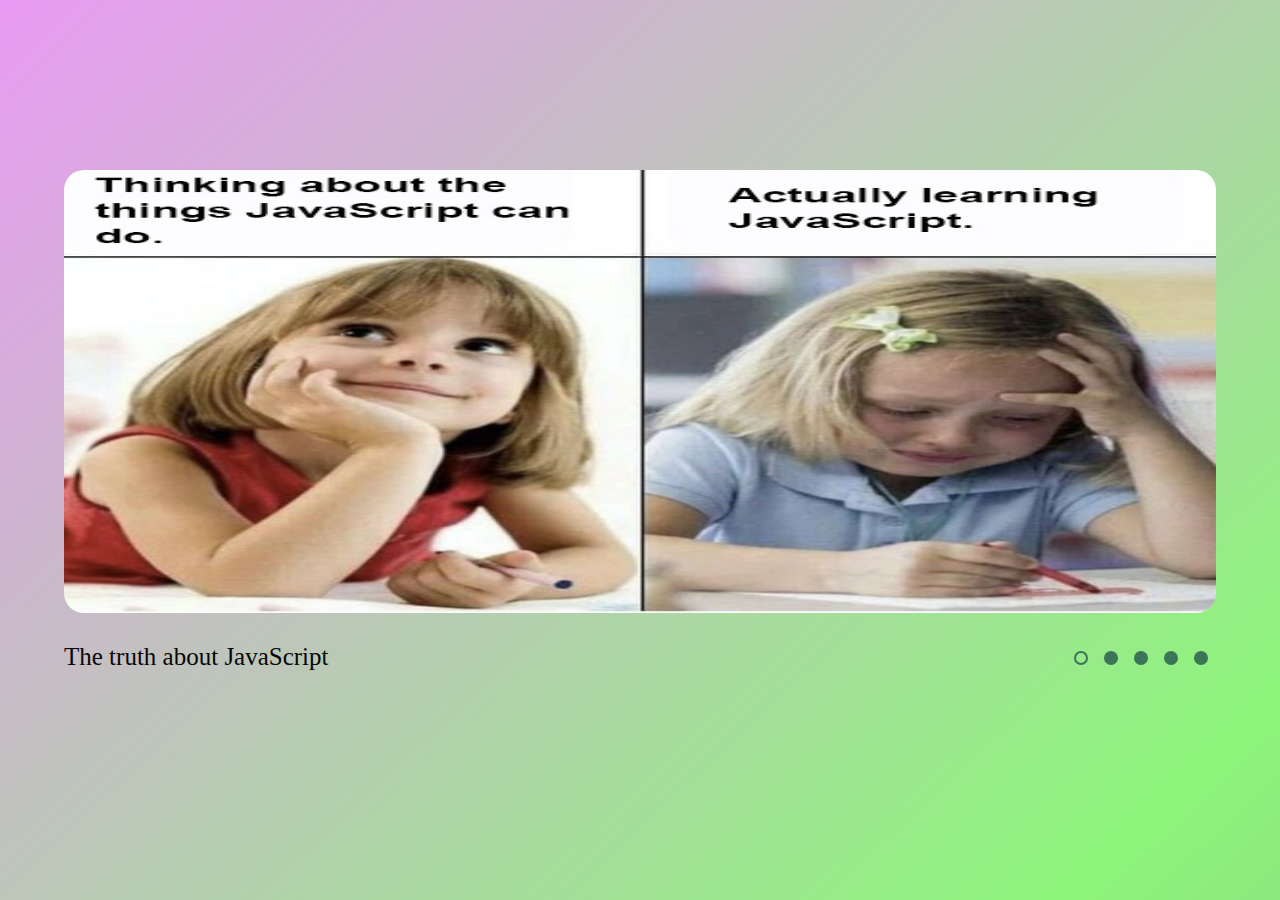
==== commit 01a64ef5: "feat: add effect for pagination" ====
--- a/cssMemSlider/index.html
+++ b/cssMemSlider/index.html
@@ -47,24 +47,24 @@
               <div class="content">
                 <div class="text text-1">The truth about JavaScript</div>
                 <div class="text">
-                  Ok coders… Who doesn’t want to be a millionaire?
+                    Because Airbnb’s ESLint is Merciless in React
                 </div>
                 <div class="text">
-                  Because Airbnb’s ESLint is Merciless in React
+                    Ok coders… Who doesn’t want to be a millionaire?
                 </div>
-                <div class="text">Variable is constant in JS, you know?</div>
                 <div class="text">
-                  Hold my beer, please… When you are going to learn a new
-                  Javascript
+                    Variable is constant in JS, you know?</div>
+                <div class="text">
+                  Hold my beer, please…
                 </div>
               </div>
             </div>
             <div class="navigation">
-              <label for="btn-1" class="bar"></label>
-              <label for="btn-2" class="bar"></label>
-              <label for="btn-3" class="bar"></label>
-              <label for="btn-4" class="bar"></label>
-              <label for="btn-5" class="bar"></label>
+              <label for="btn-1" class="bar b1"><span class="point "></span></label>
+              <label for="btn-2" class="bar b2"><span class="point "></span></label>
+              <label for="btn-3" class="bar b3"><span class="point "></span></label>
+              <label for="btn-4" class="bar b4"><span class="point "></span></label>
+              <label for="btn-5" class="bar b5"><span class="point "></span></label>
             </div>
           </div>
         </section>
--- a/cssMemSlider/styles/style.css
+++ b/cssMemSlider/styles/style.css
@@ -18,19 +18,17 @@
   color: rgb(14, 10, 10);
 }
 
-
 .gradient-background {
   background: linear-gradient(
     317deg,
     #14ef9f,
-    #341894,
-    #a0845a,
-    #2b9219,
-    #540cd5
+    #f8a2de,
+    #858484,
+    #8df57b,
+    #e99bf3
   );
   background-size: 360% 360%;
   animation: gradient-animation 48s ease infinite;
- 
 }
 @keyframes gradient-animation {
   0% {
@@ -52,140 +50,171 @@
   justify-content: center;
   align-items: center;
 }
-.center{
+.center {
   margin: auto;
 }
 
-.wrapper{
-  width:  100%;
+.wrapper {
+  width: 100%;
   max-width: 192rem;
-  margin:auto;
+  margin: auto;
   height: 56rem;
 }
 .slider {
-  overflow: hidden; 
+  overflow: hidden;
 
   width: 90%;
-  height:90%;
-   
+  height: 90%;
+
   display: flex;
   flex-direction: column;
 }
 .slides {
-  overflow: hidden; 
+  overflow: hidden;
   display: flex;
   width: 500%;
   height: 100%;
 }
-.wrap{
+.wrap {
   width: 100%;
   display: flex;
   justify-content: space-between;
-  margin-top: 2rem;
+  margin-top: 3rem;
 }
 
 .navigation {
-  height: 2.5rem;
   display: flex;
   justify-self: end;
- background: rgb(199, 25, 25); 
- width: 30%;
-
+  justify-content: flex-end;
+  align-items: center;
+  width: 20%;
+}
+.point {
+  display: inline-block;
+  width: 1rem;
+  height: 1rem;
+  background-color: rgb(2, 37, 58);
+  opacity: 0.6;
+  border-radius: 50%;
+  transition: all 0.7 ease;
+  border: 0.25rem solid rgb(2, 37, 58);
 }
 .bar {
-  width: 2.5rem;
-  height: 2.5rem;
-  margin-left: 2rem;
-  background-color: blue;
-  opacity: .6;
-  border-radius: 50%;
   cursor: pointer;
-  transition: all .7 ease;
-}
-.bar:hover {
-  background-color: rgb(21, 156, 55);
+  padding: 0.6rem;
+  margin: 0.2rem;
+}
+#btn-1:checked ~ .wrap .b1 .point,
+#btn-2:checked ~ .wrap .b2 .point,
+#btn-3:checked ~ .wrap .b3 .point,
+#btn-4:checked ~ .wrap .b4 .point,
+#btn-5:checked ~ .wrap .b5 .point {
+  background: transparent;
+}
+
+.bar:hover .point {
+  background-color: #fff;
+  border-color: #fff;
   opacity: 1;
- transform:scale(1.2);
-  transition: all .5 ease;
-}
-.bar:active {
-  background-color: rgb(255, 94, 0);
-  opacity: .3;
-  transition: all .5 ease;
-}
+  transform: scale(1.2);
+  transition: all 0.5 ease;
+} 
+
+.bar:active .point {
+  transform: scale(1.7);
+  background-color: rgb(229, 245, 4);
+  opacity: 1;
+  transition: all 1 ease;
+
+}
+
 input[name="btn"] {
   display: none;
 }
 
-
 .slide {
   width: 20%;
-  transition: all 1.5s ease;   
-
-}
-.slide img{
+  transition: all 1.5s ease;
+}
+.slide img {
   border-radius: 2rem;
-  
+
   width: 100%;
   height: 100%;
 }
-#btn-1:checked ~  .slides>.slider-1 {
- margin-left: 0;
-}
-#btn-2:checked ~  .slides>.slider-1 {
+#btn-1:checked ~ .slides > .slider-1 {
+  margin-left: 0;
+}
+#btn-2:checked ~ .slides > .slider-1 {
   margin-left: -20%;
 }
-#btn-3:checked ~  .slides>.slider-1 {
+#btn-3:checked ~ .slides > .slider-1 {
   margin-left: -40%;
 }
-#btn-4:checked ~  .slides>.slider-1 {
+#btn-4:checked ~ .slides > .slider-1 {
   margin-left: -60%;
 }
-#btn-5:checked ~  .slides>.slider-1{
+#btn-5:checked ~ .slides > .slider-1 {
   margin-left: -80%;
 }
-.parent{
+.parent {
   width: 60%;
   overflow: hidden;
 }
 .content {
   display: flex;
   width: 550%;
- 
- 
 }
 .text {
   width: 20%;
   color: #070707;
   transition: transform 1s ease-out, opacity 1s ease-out;
-  font-size: 2rem;
+  font-size: 2.5rem;
   font-family: "EileesmithRegular";
-  height:2.5rem;
-}
-#btn-1:checked ~ .wrap .text-1{
+}
+#btn-1:checked ~ .wrap .text-1 {
   margin-left: 0%;
-  transition: all 0.5s  ease-in;
-}
-#btn-2:checked ~ .wrap .text-1{
+  transition: all 0.5s ease-in;
+}
+#btn-2:checked ~ .wrap .text-1 {
   margin-left: -20%;
-  transition: all 0.5s  ease-in;
-}
-#btn-3:checked  ~ .wrap .text-1{
-  margin-left:-40%;
-  transition: all 0.5s  ease-in;
-}
-#btn-4:checked  ~ .wrap .text-1{
+  transition: all 0.5s ease-in;
+}
+#btn-3:checked ~ .wrap .text-1 {
+  margin-left: -40%;
+  transition: all 0.5s ease-in;
+}
+#btn-4:checked ~ .wrap .text-1 {
   margin-left: -60%;
-  transition: all 0.5s  ease-in;
-}
-#btn-5:checked  ~ .wrap .text-1{
-  margin-left:-80%;
-  transition: all 0.5s ease-in;
-
+  transition: all 0.5s ease-in;
+}
+#btn-5:checked ~ .wrap .text-1 {
+  margin-left: -80%;
+  transition: all 0.5s ease-in;
 }
 /* ===media query===== */
 @media (max-width: 1920px) {
 }
 
 @media (max-width: 767px) {
-}
+  .wrap {
+    flex-direction: column-reverse;
+    margin-top: 2rem;
+  }
+  .navigation {
+    width: 100%;
+    justify-content: center;
+  }
+  .parent {
+    margin-top: 2rem;
+    width: 100%;
+  }
+  #btn-1:checked ~ .wrap .text-1,
+  #btn-2:checked ~ .wrap .text-1,
+  #btn-3:checked ~ .wrap .text-1,
+  #btn-4:checked ~ .wrap .text-1,
+  #btn-5:checked ~ .wrap .text-1 {
+    font-size: 2rem;
+    line-height: 1.3;
+  }
+}
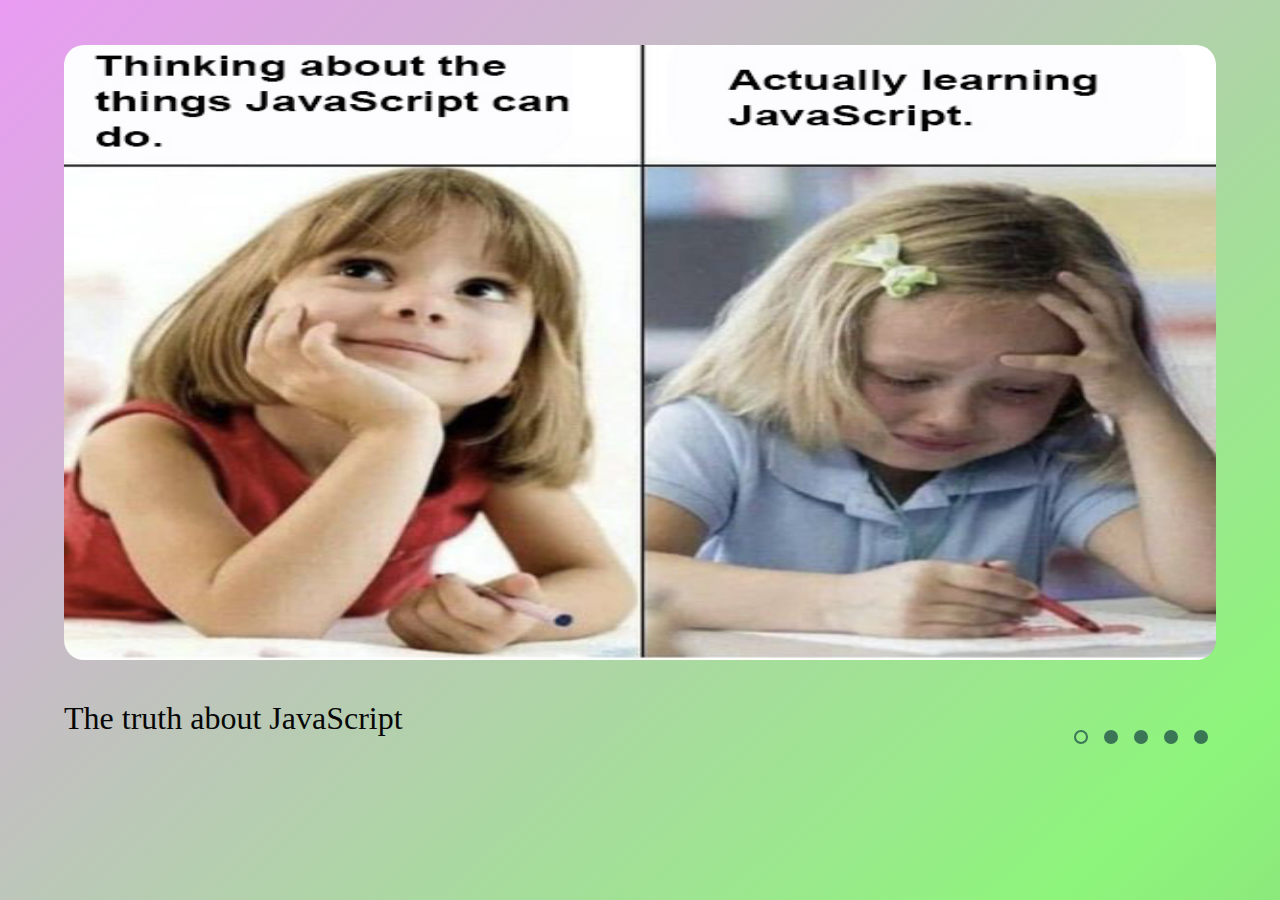
==== commit ebcecc3d: "fix: fix fonts" ====
--- a/cssMemSlider/index.html
+++ b/cssMemSlider/index.html
@@ -1,74 +1,73 @@
 <!DOCTYPE html>
 <html lang="en">
-  <head>
+
+<head>
     <meta charset="UTF-8" />
     <meta http-equiv="X-UA-Compatible" content="IE=edge" />
     <meta name="viewport" content="width=device-width, initial-scale=1.0" />
-    <link
-      rel="shortcut icon"
-      href="./assets/ico/favicon.ico"
-      type="image/x-icon"
-    />
+
+    <link rel="shortcut icon" href="./assets/ico/favicon.ico" type="image/x-icon" />
     <link rel="stylesheet" href="./styles/nomalize.css" />
     <link rel="stylesheet" href="./styles/style.css" />
     <title>cssMemSlider</title>
-  </head>
+</head>
 
-  <body>
+<body>
     <main class="main gradient-background">
-      <div class="wrapper">
-        <section class="slider center">
-            <input type="radio" class="radio" name="btn" id="btn-1" checked />
-            <input type="radio"class="radio" name="btn" id="btn-2" />
-            <input type="radio" class="radio" name="btn" id="btn-3" />
-            <input type="radio" class="radio" name="btn" id="btn-4" />
-            <input type="radio" class="radio" name="btn" id="btn-5" />
-          <div class="slides">
-            
+        <div class="wrapper">
+            <section class="slider center">
+                <input type="radio" class="radio" name="btn" id="btn-1" checked />
+                <input type="radio" class="radio" name="btn" id="btn-2" />
+                <input type="radio" class="radio" name="btn" id="btn-3" />
+                <input type="radio" class="radio" name="btn" id="btn-4" />
+                <input type="radio" class="radio" name="btn" id="btn-5" />
+                <div class="slides">
 
-            <div class="slide slider-1">
-              <img src="./assets/img/truth.jpg" alt="slide-1" />
-            </div>
-            <div class="slide">
-              <img src="./assets/img/language.jpg" alt="slide-2" />
-            </div>
-            <div class="slide">
-              <img src="./assets/img/popular.webp" alt="slide-3" />
-            </div>
-            <div class="slide">
-              <img src="./assets/img/variable.webp" alt="slide-4" />
-            </div>
-            <div class="slide">
-              <img src="./assets/img/framework.webp" alt="slide-5" />
-            </div>
-          </div>
-          <div class="wrap">
-            <div class="parent">
-              <div class="content">
-                <div class="text text-1">The truth about JavaScript</div>
-                <div class="text">
-                    Because Airbnb’s ESLint is Merciless in React
+
+                    <div class="slide slider-1">
+                        <img src="./assets/img/truth.jpg" alt="slide-1" />
+                    </div>
+                    <div class="slide">
+                        <img src="./assets/img/language.jpg" alt="slide-2" />
+                    </div>
+                    <div class="slide">
+                        <img src="./assets/img/popular.webp" alt="slide-3" />
+                    </div>
+                    <div class="slide">
+                        <img src="./assets/img/variable.webp" alt="slide-4" />
+                    </div>
+                    <div class="slide">
+                        <img src="./assets/img/framework.webp" alt="slide-5" />
+                    </div>
                 </div>
-                <div class="text">
-                    Ok coders… Who doesn’t want to be a millionaire?
+                <div class="wrap">
+                    <div class="parent">
+                        <div class="content">
+                            <div class="text text-1">The truth about JavaScript</div>
+                            <div class="text">
+                                Because Airbnb’s ESLint <br/> is Merciless in React
+                            </div>
+                            <div class="text">
+                                Ok coders… Who doesn’t want <br/> to be a millionaire?
+                            </div>
+                            <div class="text">
+                                Variable is constant in JS, <br/> you know?</div>
+                            <div class="text">
+                                Hold my beer, please…
+                            </div>
+                        </div>
+                    </div>
+                    <div class="navigation">
+                        <label for="btn-1" class="bar b1"><span class="point "></span></label>
+                        <label for="btn-2" class="bar b2"><span class="point "></span></label>
+                        <label for="btn-3" class="bar b3"><span class="point "></span></label>
+                        <label for="btn-4" class="bar b4"><span class="point "></span></label>
+                        <label for="btn-5" class="bar b5"><span class="point "></span></label>
+                    </div>
                 </div>
-                <div class="text">
-                    Variable is constant in JS, you know?</div>
-                <div class="text">
-                  Hold my beer, please…
-                </div>
-              </div>
-            </div>
-            <div class="navigation">
-              <label for="btn-1" class="bar b1"><span class="point "></span></label>
-              <label for="btn-2" class="bar b2"><span class="point "></span></label>
-              <label for="btn-3" class="bar b3"><span class="point "></span></label>
-              <label for="btn-4" class="bar b4"><span class="point "></span></label>
-              <label for="btn-5" class="bar b5"><span class="point "></span></label>
-            </div>
-          </div>
-        </section>
-      </div>
+            </section>
+        </div>
     </main>
-  </body>
-</html>
+</body>
+
+</html>--- a/cssMemSlider/styles/style.css
+++ b/cssMemSlider/styles/style.css
@@ -1,18 +1,24 @@
-@font-face {
-  font-family: "EileesmithRegular";
-  src: url("EileesmithRegular.ttf");
-  src: local("EileesmithRegular"),
-    url("./asset/fonts/EileesmithRegular.ttf") format("ttf"),
-    url("./asset/fonts/EileesmithRegular.otf") format("otf");
+
+/* @font-face {
+  font-family: "WaterBrush";
+  src: url("../assets/fonts/WaterBrush-Regular.ttf") format("ttf");
   font-weight: 400;
   font-style: normal;
-}
+} */
+@font-face {
+  font-family: "Eilee";
+  src: url("../assets/fonts/Eilee.ttf") format("ttf");
+  font-weight: 400;
+  font-style: normal;
+}
+
 
 /* ===start styles==== */
 html,
 body {
   font-size: 62.5%;
-  font-family: "EileesmithRegular";
+  /* font-family: 'WaterBrush', cursive; */
+  font-family: 'Eilee', cursive;
   font-weight: normal;
   font-style: normal;
   color: rgb(14, 10, 10);
@@ -55,10 +61,9 @@
 }
 
 .wrapper {
-  width: 100%;
-  max-width: 192rem;
+  width: 100vw;
+  height: 90vh;
   margin: auto;
-  height: 56rem;
 }
 .slider {
   overflow: hidden;
@@ -79,7 +84,7 @@
   width: 100%;
   display: flex;
   justify-content: space-between;
-  margin-top: 3rem;
+  margin-top: 4rem;
 }
 
 .navigation {
@@ -135,10 +140,11 @@
 .slide {
   width: 20%;
   transition: all 1.5s ease;
+
 }
 .slide img {
   border-radius: 2rem;
-
+  object-fit: fill;
   width: 100%;
   height: 100%;
 }
@@ -169,8 +175,9 @@
   width: 20%;
   color: #070707;
   transition: transform 1s ease-out, opacity 1s ease-out;
-  font-size: 2.5rem;
-  font-family: "EileesmithRegular";
+  font-size: 3.2rem;
+  /* font-family: 'WaterBrush', cursive; */
+  font-family: 'Eilee', cursive;
 }
 #btn-1:checked ~ .wrap .text-1 {
   margin-left: 0%;
@@ -193,27 +200,26 @@
   transition: all 0.5s ease-in;
 }
 /* ===media query===== */
-@media (max-width: 1920px) {
-}
+
 
 @media (max-width: 767px) {
   .wrap {
     flex-direction: column-reverse;
-    margin-top: 2rem;
+    margin-top: 3rem;
   }
   .navigation {
     width: 100%;
     justify-content: center;
   }
   .parent {
-    margin-top: 2rem;
+    margin-top: 3rem;
     width: 100%;
   }
-  #btn-1:checked ~ .wrap .text-1,
-  #btn-2:checked ~ .wrap .text-1,
-  #btn-3:checked ~ .wrap .text-1,
-  #btn-4:checked ~ .wrap .text-1,
-  #btn-5:checked ~ .wrap .text-1 {
+  #btn-1:checked ~ .wrap .text,
+  #btn-2:checked ~ .wrap .text,
+  #btn-3:checked ~ .wrap .text,
+  #btn-4:checked ~ .wrap .text,
+  #btn-5:checked ~ .wrap .text {
     font-size: 2rem;
     line-height: 1.3;
   }
